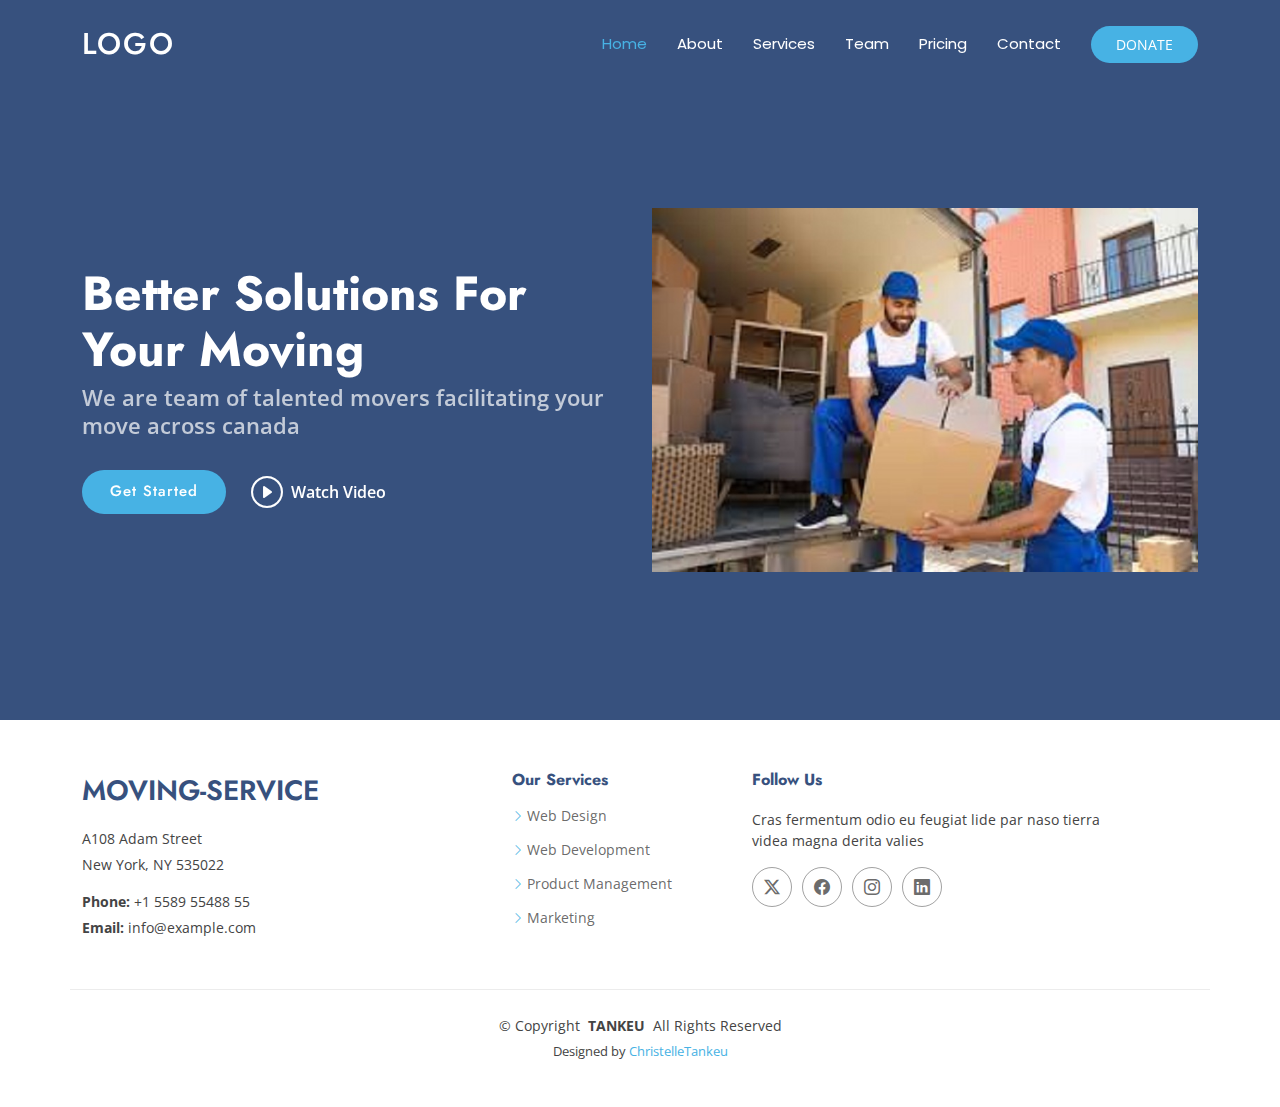
==== index.html @ 635d7840 "premier commit" ====
<!DOCTYPE html>
<html lang="en">

<head>
  <meta charset="utf-8">
  <meta content="width=device-width, initial-scale=1.0" name="viewport">
  <title>MOVING-SERVICE</title>
  <meta name="description" content="">
  <meta name="keywords" content="">

  <!-- Favicons -->
  <link href="assets/img/favicon.png" rel="icon">
  
  <!-- Fonts -->
  <link href="https://fonts.googleapis.com" rel="preconnect">
  <link href="https://fonts.gstatic.com" rel="preconnect" crossorigin>
  <link href="https://fonts.googleapis.com/css2?family=Open+Sans:ital,wght@0,300;0,400;0,500;0,600;0,700;0,800;1,300;1,400;1,500;1,600;1,700;1,800&family=Poppins:ital,wght@0,100;0,200;0,300;0,400;0,500;0,600;0,700;0,800;0,900;1,100;1,200;1,300;1,400;1,500;1,600;1,700;1,800;1,900&family=Jost:ital,wght@0,100;0,200;0,300;0,400;0,500;0,600;0,700;0,800;0,900;1,100;1,200;1,300;1,400;1,500;1,600;1,700;1,800;1,900&display=swap" rel="stylesheet">

  <!-- Vendor CSS Files -->
  <link href="assets/vendor/bootstrap/css/bootstrap.min.css" rel="stylesheet">
  <link href="assets/vendor/bootstrap-icons/bootstrap-icons.css" rel="stylesheet">
  <link href="assets/vendor/aos/aos.css" rel="stylesheet">
  <link href="assets/vendor/glightbox/css/glightbox.min.css" rel="stylesheet">
  <link href="assets/vendor/swiper/swiper-bundle.min.css" rel="stylesheet">

  <!-- Main CSS File -->
  <link href="assets/css/main.css" rel="stylesheet">

</head>

<body class="index-page">

  <header id="header" class="header d-flex align-items-center fixed-top">
    <div class="container-fluid container-xl position-relative d-flex align-items-center">

      <a href="index.html" class="logo d-flex align-items-center me-auto">
        <!-- <img src="assets/img/logo.png" alt=""> -->
        <h1 class="sitename">logo</h1>
      </a>

      <nav id="navmenu" class="navmenu">
        <ul>
          <li><a href="#" class="active">Home</a></li>
          <li><a href="about.html">About</a></li>
          <li><a href="services.html">Services</a></li>
          <li><a href="team.html">Team</a></li>
          <li><a href="pricing.html">Pricing</a></li>
          <li><a href="contact.html">Contact</a></li>
        </ul>
        <i class="mobile-nav-toggle d-xl-none bi bi-list"></i>
      </nav>

      <a class="btn-getstarted" href="#donate">DONATE</a>

    </div>
  </header>

  <main class="main">

    <!-- Hero Section -->
    <section id="hero" class="hero section dark-background">

      <div class="container">
        <div class="row gy-4">
          <div class="col-lg-6 order-2 order-lg-1 d-flex flex-column justify-content-center" data-aos="zoom-out">
            <h1>Better Solutions For Your Moving</h1>
            <p>We are team of talented movers facilitating your move across canada</p>
            <div class="d-flex">
              <a href="about.html" class="btn-get-started">Get Started</a>
              <a href="" class="glightbox btn-watch-video d-flex align-items-center"><i class="bi bi-play-circle"></i><span>Watch Video</span></a>
            </div>
          </div>
          <div class="col-lg-6 order-1 order-lg-2 hero-img" data-aos="zoom-out" data-aos-delay="200">
            <img src="assets/img/hero.jpg" class="img-fluid animated" alt="">
          </div>
        </div>
      </div>

    </section>
  <!-- /Hero Section -->
  </main>

  <footer id="footer" class="footer">

    <div class="container footer-top">
      <div class="row gy-3">
        <div class="col-lg-4 col-md-6 footer-about">
          <a href="index.html" class="d-flex align-items-center">
            <span class="sitename">MOVING-SERVICE</span>
          </a>
          <div class="footer-contact pt-3">
            <p>A108 Adam Street</p>
            <p>New York, NY 535022</p>
            <p class="mt-3"><strong>Phone:</strong> <span>+1 5589 55488 55</span></p>
            <p><strong>Email:</strong> <span>info@example.com</span></p>
          </div>
        </div>


        <div class="col-lg-2 col-md-3 footer-links">
          <h4>Our Services</h4>
          <ul>
            <li><i class="bi bi-chevron-right"></i> <a href="#">Web Design</a></li>
            <li><i class="bi bi-chevron-right"></i> <a href="#">Web Development</a></li>
            <li><i class="bi bi-chevron-right"></i> <a href="#">Product Management</a></li>
            <li><i class="bi bi-chevron-right"></i> <a href="#">Marketing</a></li>
          </ul>
        </div>

        <div class="col-lg-4 col-md-12 footer-links">
          <h4>Follow Us</h4>
          <p>Cras fermentum odio eu feugiat lide par naso tierra videa magna derita valies</p>
          <div class="social-links d-flex">
            <a href=""><i class="bi bi-twitter-x"></i></a>
            <a href=""><i class="bi bi-facebook"></i></a>
            <a href=""><i class="bi bi-instagram"></i></a>
            <a href=""><i class="bi bi-linkedin"></i></a>
          </div>
        </div>

      </div>
    </div>

    <div class="container copyright text-center mt-4">
      <p>© <span>Copyright</span> <strong class="px-1 sitename">TANKEU</strong> <span>All Rights Reserved</span></p>
      <div class="credits">
        
        Designed by <a href="https://bootstrapmade.com/">ChristelleTankeu</a>
      </div>
    </div>

  </footer>

  <!-- Scroll Top -->
  <a href="#" id="scroll-top" class="scroll-top d-flex align-items-center justify-content-center">
    <i class="bi bi-arrow-up-short"></i></a>

  <!-- Preloader -->
  <div id="preloader"></div>

  <!-- Vendor JS Files -->
  <script src="assets/vendor/bootstrap/js/bootstrap.bundle.min.js"></script>
  <script src="assets/vendor/php-email-form/validate.js"></script>
  <script src="assets/vendor/aos/aos.js"></script>
  <script src="assets/vendor/glightbox/js/glightbox.min.js"></script>
  <script src="assets/vendor/swiper/swiper-bundle.min.js"></script>
  <script src="assets/vendor/waypoints/noframework.waypoints.js"></script>
  <script src="assets/vendor/imagesloaded/imagesloaded.pkgd.min.js"></script>
  <script src="assets/vendor/isotope-layout/isotope.pkgd.min.js"></script>

  <!-- Main JS File -->
  <script src="assets/js/main.js"></script>

</body>

</html>
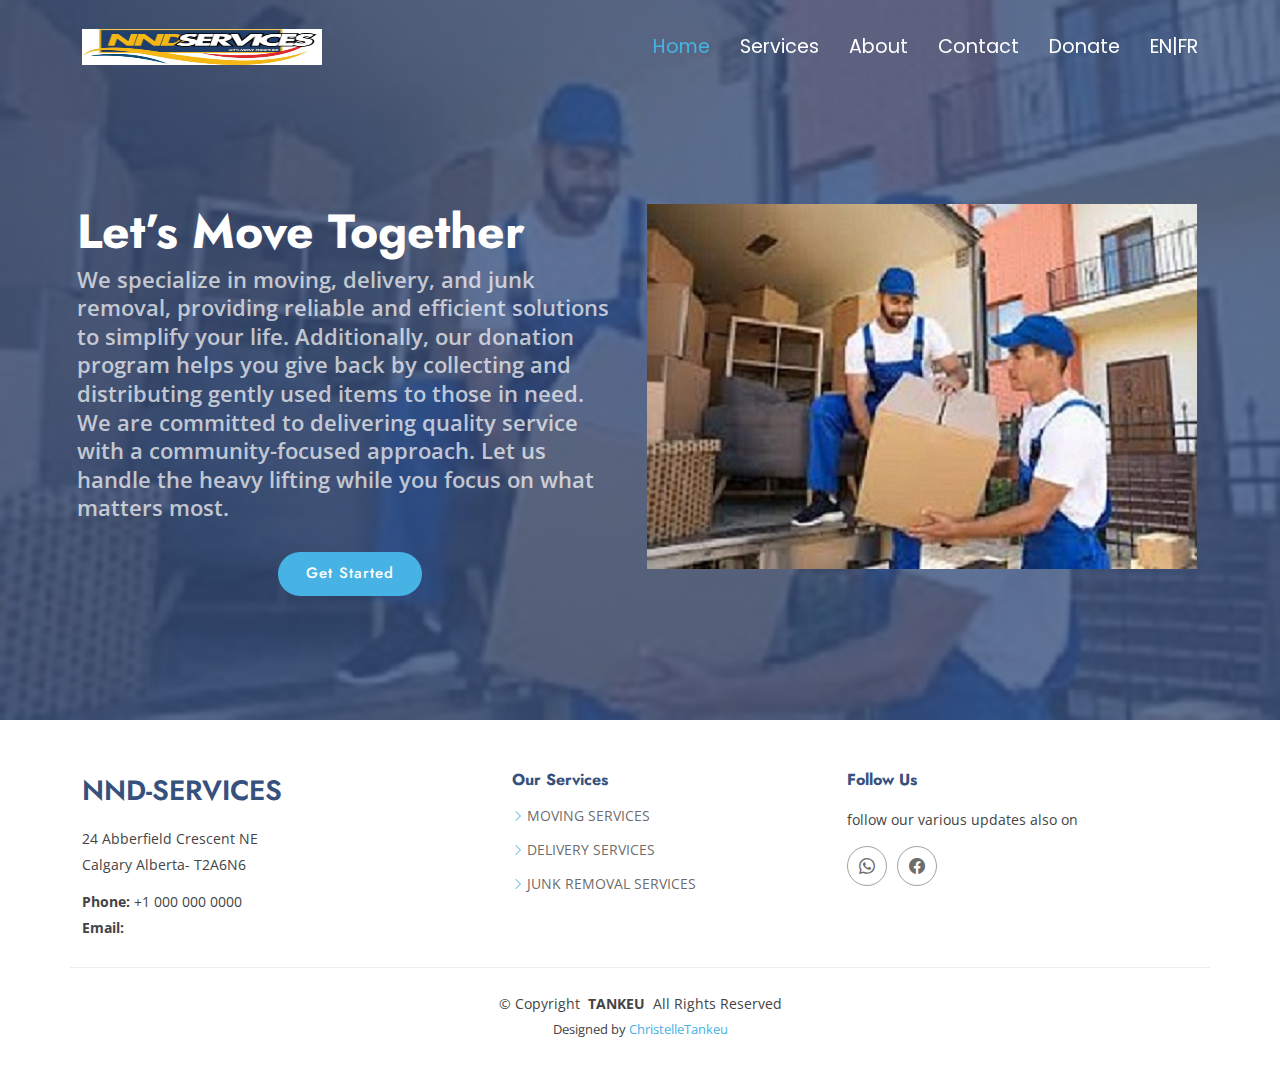
==== commit a87bfd10: "deuxieme commit" ====
--- a/index.html
+++ b/index.html
@@ -8,8 +8,7 @@
   <meta name="description" content="">
   <meta name="keywords" content="">
 
-  <!-- Favicons -->
-  <link href="assets/img/favicon.png" rel="icon">
+  
   
   <!-- Fonts -->
   <link href="https://fonts.googleapis.com" rel="preconnect">
@@ -19,7 +18,7 @@
   <!-- Vendor CSS Files -->
   <link href="assets/vendor/bootstrap/css/bootstrap.min.css" rel="stylesheet">
   <link href="assets/vendor/bootstrap-icons/bootstrap-icons.css" rel="stylesheet">
-  <link href="assets/vendor/aos/aos.css" rel="stylesheet">
+ 
   <link href="assets/vendor/glightbox/css/glightbox.min.css" rel="stylesheet">
   <link href="assets/vendor/swiper/swiper-bundle.min.css" rel="stylesheet">
 
@@ -34,50 +33,49 @@
     <div class="container-fluid container-xl position-relative d-flex align-items-center">
 
       <a href="index.html" class="logo d-flex align-items-center me-auto">
-        <!-- <img src="assets/img/logo.png" alt=""> -->
-        <h1 class="sitename">logo</h1>
+         <img src="assets/img/logo1.jpeg" alt="" id="logo"> 
+     <!--   <h1 class="sitename">logo</h1> -->
       </a>
 
       <nav id="navmenu" class="navmenu">
         <ul>
           <li><a href="#" class="active">Home</a></li>
+          <li><a href="services.html">Services</a></li>
           <li><a href="about.html">About</a></li>
-          <li><a href="services.html">Services</a></li>
-          <li><a href="team.html">Team</a></li>
-          <li><a href="pricing.html">Pricing</a></li>
           <li><a href="contact.html">Contact</a></li>
+          <li><a href="donate.html">Donate</a></li>
+          <li><a href="">EN|FR</a></li>
         </ul>
         <i class="mobile-nav-toggle d-xl-none bi bi-list"></i>
       </nav>
-
-      <a class="btn-getstarted" href="#donate">DONATE</a>
-
     </div>
   </header>
 
   <main class="main">
-
-    <!-- Hero Section -->
     <section id="hero" class="hero section dark-background">
-
       <div class="container">
         <div class="row gy-4">
           <div class="col-lg-6 order-2 order-lg-1 d-flex flex-column justify-content-center" data-aos="zoom-out">
-            <h1>Better Solutions For Your Moving</h1>
-            <p>We are team of talented movers facilitating your move across canada</p>
+            <h1>Let’s Move Together</h1>
+            <p>We specialize in moving, delivery, and junk removal, providing reliable and efficient
+              solutions to simplify your life. Additionally, our donation program helps you give back by
+              collecting and distributing gently used items to those in need. We are committed to delivering
+              quality service with a community-focused approach. Let us handle the heavy lifting while you
+              focus on what matters most.</p>
             <div class="d-flex">
               <a href="about.html" class="btn-get-started">Get Started</a>
-              <a href="" class="glightbox btn-watch-video d-flex align-items-center"><i class="bi bi-play-circle"></i><span>Watch Video</span></a>
+            <!--  <a href="" class="glightbox btn-watch-video d-flex align-items-center">
+              <i class="bi bi-play-circle"></i>
+              <span>Watch Video</span></a> -->
             </div>
           </div>
-          <div class="col-lg-6 order-1 order-lg-2 hero-img" data-aos="zoom-out" data-aos-delay="200">
-            <img src="assets/img/hero.jpg" class="img-fluid animated" alt="">
+          <div class="col-lg-6 order-1  " id="img-prin">
+            <img src="assets/img/hero.jpg"  alt="" id="img-prin">
           </div>
         </div>
       </div>
-
     </section>
-  <!-- /Hero Section -->
+  
   </main>
 
   <footer id="footer" class="footer">
@@ -86,35 +84,32 @@
       <div class="row gy-3">
         <div class="col-lg-4 col-md-6 footer-about">
           <a href="index.html" class="d-flex align-items-center">
-            <span class="sitename">MOVING-SERVICE</span>
+            <span class="sitename">NND-SERVICEs</span>
           </a>
           <div class="footer-contact pt-3">
-            <p>A108 Adam Street</p>
-            <p>New York, NY 535022</p>
-            <p class="mt-3"><strong>Phone:</strong> <span>+1 5589 55488 55</span></p>
-            <p><strong>Email:</strong> <span>info@example.com</span></p>
+            <p>24 Abberfield Crescent NE</p>
+            <p>Calgary Alberta- T2A6N6</p>
+            <p class="mt-3"><strong>Phone:</strong> <span>+1 000 000 0000</span></p>
+            <p><strong>Email:</strong> <span></span></p>
           </div>
         </div>
 
 
-        <div class="col-lg-2 col-md-3 footer-links">
+        <div class="col-lg-3 col-md-3 footer-links">
           <h4>Our Services</h4>
           <ul>
-            <li><i class="bi bi-chevron-right"></i> <a href="#">Web Design</a></li>
-            <li><i class="bi bi-chevron-right"></i> <a href="#">Web Development</a></li>
-            <li><i class="bi bi-chevron-right"></i> <a href="#">Product Management</a></li>
-            <li><i class="bi bi-chevron-right"></i> <a href="#">Marketing</a></li>
+            <li><i class="bi bi-chevron-right"></i> <a href="services.html">MOVING SERVICES </a></li>
+            <li><i class="bi bi-chevron-right"></i> <a href="services.html">DELIVERY SERVICES</a></li>
+            <li><i class="bi bi-chevron-right"></i> <a href="services.html">JUNK REMOVAL SERVICES</a></li>
           </ul>
         </div>
 
-        <div class="col-lg-4 col-md-12 footer-links">
+        <div class="col-lg-3 col-md-6 footer-links">
           <h4>Follow Us</h4>
-          <p>Cras fermentum odio eu feugiat lide par naso tierra videa magna derita valies</p>
+          <p>follow our various updates also on</p>
           <div class="social-links d-flex">
-            <a href=""><i class="bi bi-twitter-x"></i></a>
+            <a href=""><i class="bi bi-whatsapp"></i></a>
             <a href=""><i class="bi bi-facebook"></i></a>
-            <a href=""><i class="bi bi-instagram"></i></a>
-            <a href=""><i class="bi bi-linkedin"></i></a>
           </div>
         </div>
 
--- a/assets/css/main.css
+++ b/assets/css/main.css
@@ -1,15 +1,4 @@
-/**
-* Template Name: Arsha
-* Template URL: https://bootstrapmade.com/arsha-free-bootstrap-html-template-corporate/
-* Updated: Aug 07 2024 with Bootstrap v5.3.3
-* Author: BootstrapMade.com
-* License: https://bootstrapmade.com/license/
-*/
-
-/*--------------------------------------------------------------
-# Font & Color Variables
-# Help: https://bootstrapmade.com/color-system/
---------------------------------------------------------------*/
+
 /* Fonts */
 :root {
   --default-font: "Open Sans",  system-ui, -apple-system, "Segoe UI", Roboto, "Helvetica Neue", Arial, "Noto Sans", "Liberation Sans", sans-serif, "Apple Color Emoji", "Segoe UI Emoji", "Segoe UI Symbol", "Noto Color Emoji";
@@ -232,17 +221,19 @@
     display: flex;
     list-style: none;
     align-items: center;
+
   }
 
   .navmenu li {
     position: relative;
+    
   }
 
   .navmenu a,
   .navmenu a:focus {
     color: var(--nav-color);
     padding: 18px 15px;
-    font-size: 15px;
+    font-size: 1.2rem;
     font-family: var(--nav-font);
     font-weight: 400;
     display: flex;
@@ -783,7 +774,7 @@
 .section {
   color: var(--default-color);
   background-color: var(--background-color);
-  padding: 60px 0;
+  padding: 15px 0;
   scroll-margin-top: 88px;
   overflow: clip;
 }
@@ -848,12 +839,27 @@
 # Hero Section
 --------------------------------------------------------------*/
 .hero {
+  margin: 0 auto;
   width: 100%;
   min-height: 80vh;
   position: relative;
-  padding: 120px 0 60px 0;
+  padding: 120px 10px 40px 0;
   display: flex;
   align-items: center;
+}
+
+.hero::before {
+  content: '';
+  background-image: url(../img/hero.jpg);
+  background-repeat: no-repeat;
+  background-size: cover;
+  background-position: center;
+position: absolute;
+top: 0;
+left: 0;
+bottom: 0;
+right: 0;  
+opacity: 0.2;
 }
 
 .hero h1 {
@@ -861,6 +867,7 @@
   font-size: 48px;
   font-weight: 700;
   line-height: 56px;
+  position: relative;
 }
 
 .hero p {
@@ -869,6 +876,7 @@
   font-size: 22px;
   line-height: 1.3;
   font-weight: 600;
+  position: relative;
 }
 
 .hero .btn-get-started {
@@ -879,12 +887,22 @@
   font-size: 15px;
   letter-spacing: 1px;
   display: inline-block;
+  margin: 0 auto;
   padding: 10px 28px 12px 28px;
   border-radius: 50px;
   transition: 0.5s;
-}
-
+  position: relative;
+}
+
+#img-prin{
+  position: relative;
+  background-repeat: no-repeat;
+  background-size: cover;
+  background-position: center;
+
+}
 .hero .btn-get-started:hover {
+  position: relative;
   color: var(--contrast-color);
   background: color-mix(in srgb, var(--accent-color), transparent 15%);
 }
@@ -2082,8 +2100,50 @@
 }
 
 /*--------------------------------------------------------------
-# Starter Section Section
---------------------------------------------------------------*/
-.starter-section {
-  /* Add your styles here */
-}+# formulaire
+--------------------------------------------------------------*/
+#formde{
+  margin: 0 auto;
+
+}
+
+#logo{
+ width: 15rem;
+ 
+}
+
+#agr-div{
+  margin: 0 auto;
+  text-align: justify;
+  width:  80%;
+}
+
+#conf{
+  color: red;
+  font-size: 1.3rem;
+  margin: auto 15px;
+  
+}
+
+#img-about{
+  height: 400px;
+  width:  100%;
+}
+
+#para-about{
+  margin-top: 20px;
+  font-weight: bold;
+  text-transform: uppercase;
+  font-size: 1.5rem;
+  color: rgb(2, 2, 46);
+}
+
+#para{
+  margin: 100px auto;
+  
+}
+
+#sous-titre{
+  margin-top: 50px;
+ 
+}
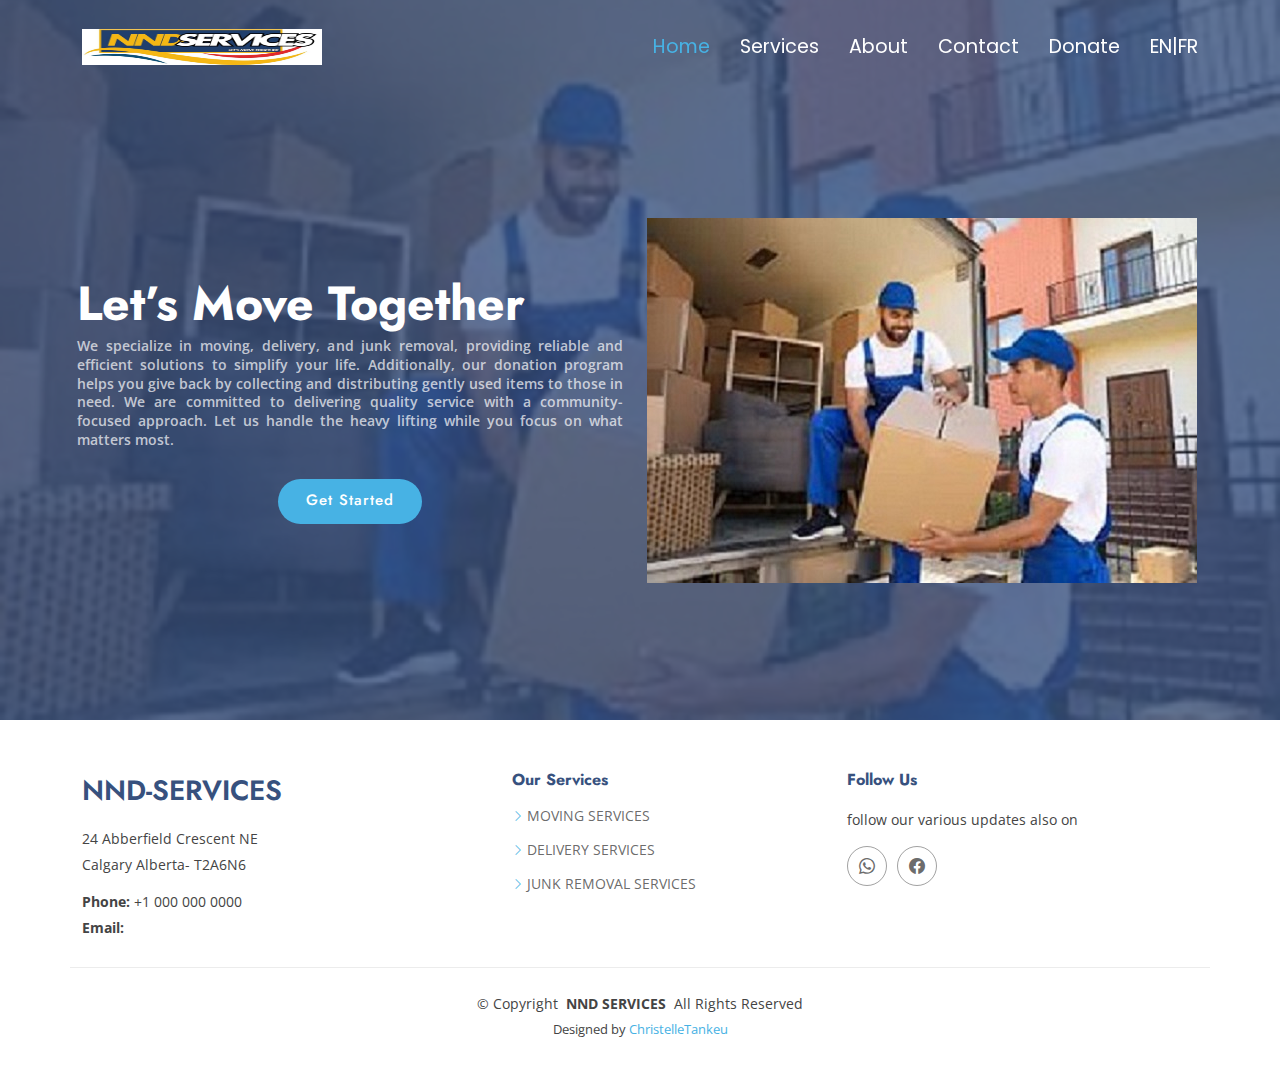
==== commit c6f15743: "deuxie,,e version" ====
--- a/index.html
+++ b/index.html
@@ -57,7 +57,7 @@
         <div class="row gy-4">
           <div class="col-lg-6 order-2 order-lg-1 d-flex flex-column justify-content-center" data-aos="zoom-out">
             <h1>Let’s Move Together</h1>
-            <p>We specialize in moving, delivery, and junk removal, providing reliable and efficient
+            <p id="papa">We specialize in moving, delivery, and junk removal, providing reliable and efficient
               solutions to simplify your life. Additionally, our donation program helps you give back by
               collecting and distributing gently used items to those in need. We are committed to delivering
               quality service with a community-focused approach. Let us handle the heavy lifting while you
@@ -117,7 +117,7 @@
     </div>
 
     <div class="container copyright text-center mt-4">
-      <p>© <span>Copyright</span> <strong class="px-1 sitename">TANKEU</strong> <span>All Rights Reserved</span></p>
+      <p>© <span>Copyright</span> <strong class="px-1 sitename">NND SERVICES</strong> <span>All Rights Reserved</span></p>
       <div class="credits">
         
         Designed by <a href="https://bootstrapmade.com/">ChristelleTankeu</a>
--- a/assets/css/main.css
+++ b/assets/css/main.css
@@ -2136,6 +2136,11 @@
   text-transform: uppercase;
   font-size: 1.5rem;
   color: rgb(2, 2, 46);
+  text-align: justify;
+}
+
+#para2-about{
+  text-align: justify;
 }
 
 #para{
@@ -2147,3 +2152,20 @@
   margin-top: 50px;
  
 }
+
+#papa{
+  font-size: 0.9rem;
+  text-align: justify;
+ 
+}
+
+#para-ser{
+text-align: justify;
+ padding: 0;
+ margin: 0 auto;
+}
+
+legend{
+  font-weight: bold;
+  
+}
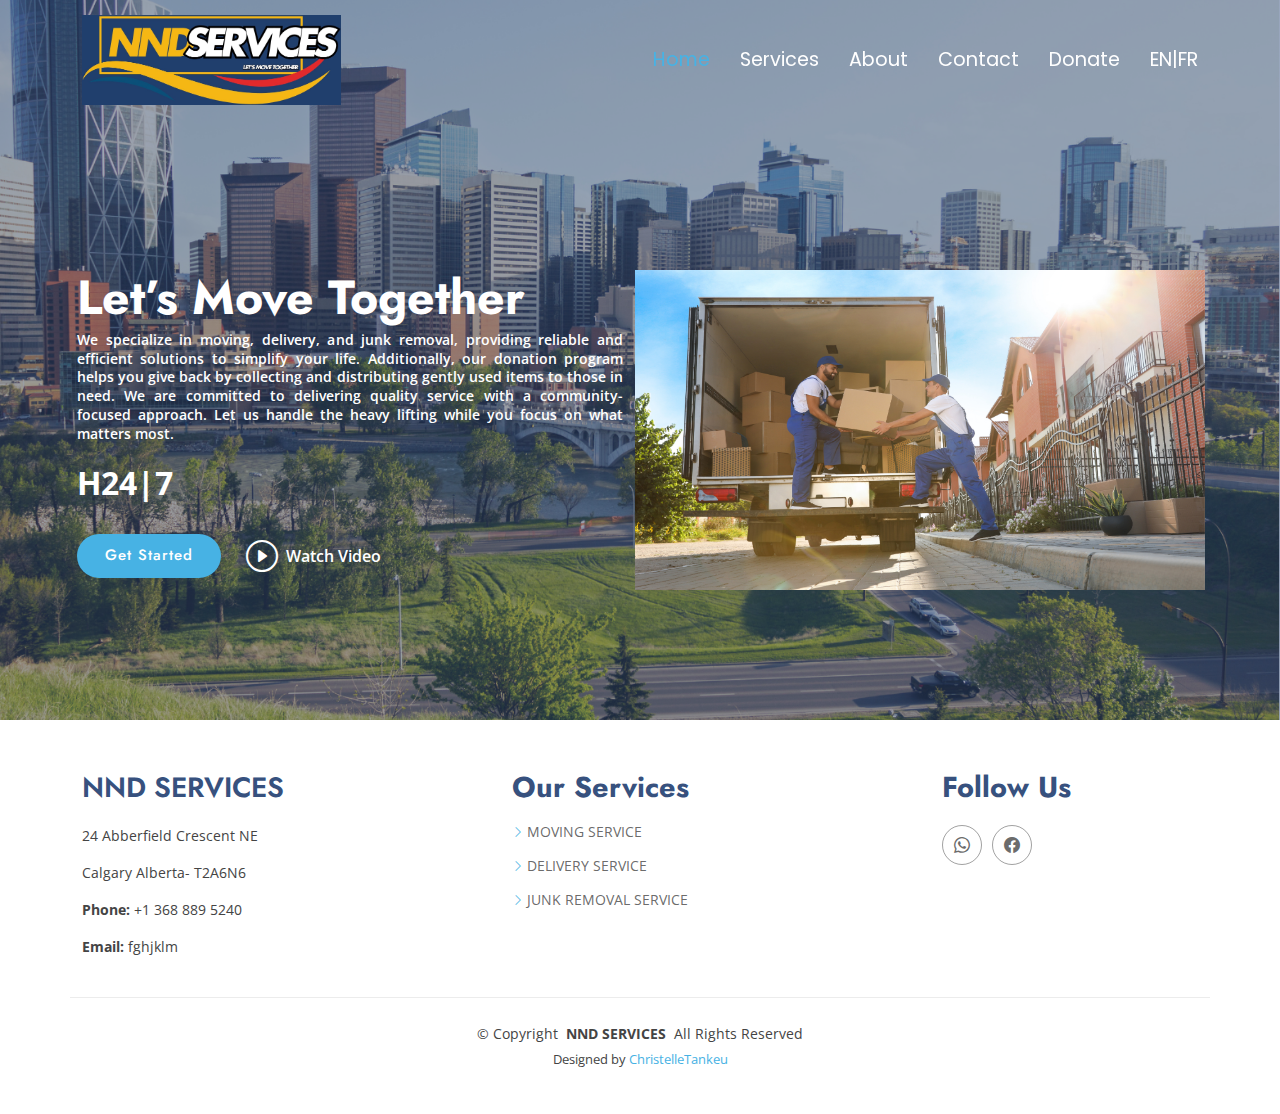
==== commit 1544edcb: "version1 complete" ====
--- a/index.html
+++ b/index.html
@@ -32,18 +32,18 @@
   <header id="header" class="header d-flex align-items-center fixed-top">
     <div class="container-fluid container-xl position-relative d-flex align-items-center">
 
-      <a href="index.html" class="logo d-flex align-items-center me-auto">
-         <img src="assets/img/logo1.jpeg" alt="" id="logo"> 
+      <a href="index.html" class="me-auto">
+         <img src="assets/img/logo3.jpg" alt="" id="logo"> 
      <!--   <h1 class="sitename">logo</h1> -->
       </a>
 
       <nav id="navmenu" class="navmenu">
         <ul>
-          <li><a href="#" class="active">Home</a></li>
-          <li><a href="services.html">Services</a></li>
-          <li><a href="about.html">About</a></li>
-          <li><a href="contact.html">Contact</a></li>
-          <li><a href="donate.html">Donate</a></li>
+          <li><a href="#" class="active" >Home</a></li>
+          <li><a href="services.html" >Services</a></li>
+          <li><a href="about.html" >About</a></li>
+          <li><a href="contact.html" >Contact</a></li>
+          <li><a href="donate.html" >Donate</a></li>
           <li><a href="">EN|FR</a></li>
         </ul>
         <i class="mobile-nav-toggle d-xl-none bi bi-list"></i>
@@ -52,26 +52,77 @@
   </header>
 
   <main class="main">
-    <section id="hero" class="hero section dark-background">
+    <section  class="hero section dark-background">
       <div class="container">
-        <div class="row gy-4">
-          <div class="col-lg-6 order-2 order-lg-1 d-flex flex-column justify-content-center" data-aos="zoom-out">
+        <div class="row gy-2">
+          <div class="col-lg-6">
             <h1>Let’s Move Together</h1>
-            <p id="papa">We specialize in moving, delivery, and junk removal, providing reliable and efficient
+            <p id="papa">
+              We specialize in moving, delivery, and junk removal, providing reliable and efficient
               solutions to simplify your life. Additionally, our donation program helps you give back by
               collecting and distributing gently used items to those in need. We are committed to delivering
               quality service with a community-focused approach. Let us handle the heavy lifting while you
-              focus on what matters most.</p>
+              focus on what matters most. <br><br>
+              <span id="heure"> H24|7</span>
+            </p>
             <div class="d-flex">
               <a href="about.html" class="btn-get-started">Get Started</a>
-            <!--  <a href="" class="glightbox btn-watch-video d-flex align-items-center">
-              <i class="bi bi-play-circle"></i>
-              <span>Watch Video</span></a> -->
+              <a href="./assets/img/video.mp4"  class="glightbox btn-watch-video d-flex align-items-center"><i class="bi bi-play-circle"></i><span>Watch Video</span></a>
             </div>
           </div>
-          <div class="col-lg-6 order-1  " id="img-prin">
-            <img src="assets/img/hero.jpg"  alt="" id="img-prin">
-          </div>
+
+          <div class="swiper init-swiper col-lg-6" id="img-prin">
+            <script type="application/json" class="swiper-config">
+              {
+                "loop": true,
+                "speed": 300,
+                "autoplay": {
+                  "delay": 2000
+                },
+                "slidesPerView": "auto",
+                "pagination": {
+                  "el": ".swiper-pagination",
+                  "type": "bullets",
+                  "clickable": true
+                }
+              }
+            </script>
+            <div class="swiper-wrapper">
+              <div class="swiper-slide">
+                  <img src="./assets/img/Slide 1 page acceuil.png"  alt="" id="ip">
+              </div>
+
+              <div class="swiper-slide">
+                  <img src="./assets/img/Slide 2 page acceuil.png"  alt="" id="ip">  
+              </div>
+
+              <div class="swiper-slide">                
+                  <img src="./assets/img/Slide 3 page acceuil.png"  alt="" id="ip">               
+              </div>
+
+              <div class="swiper-slide">                
+                  <img src="./assets/img/Slide 4 page acceuil.png"  alt="" id="ip">                
+              </div>
+
+              <div class="swiper-slide">               
+                  <img src="./assets/img/Slide 5 page acceuil.png"  alt="" id="ip">                
+              </div>
+
+              <div class="swiper-slide">                
+                  <img src="./assets/img/Slide 6 page acceuil.png"  alt="" id="ip">               
+              </div>
+
+              <div class="swiper-slide">                
+                  <img src="./assets/img/Slide 7 page acceuil.png"  alt="" id="ip">                
+              </div>
+
+              <div class="swiper-slide">                
+                  <img src="./assets/img/Slide 8 page acceuil.png"  alt="" id="ip">                
+              </div>
+
+              <div class="swiper-slide">                
+                  <img src="./assets/img/Slide 9 page acceuil.png"  alt="" id="ip">                
+              </div>
         </div>
       </div>
     </section>
@@ -83,33 +134,30 @@
     <div class="container footer-top">
       <div class="row gy-3">
         <div class="col-lg-4 col-md-6 footer-about">
-          <a href="index.html" class="d-flex align-items-center">
-            <span class="sitename">NND-SERVICEs</span>
-          </a>
-          <div class="footer-contact pt-3">
+          <h4 id="titre-foot"> <a href="index.html"> NND SERVICES </a></h4>
+          <div>
             <p>24 Abberfield Crescent NE</p>
             <p>Calgary Alberta- T2A6N6</p>
-            <p class="mt-3"><strong>Phone:</strong> <span>+1 000 000 0000</span></p>
-            <p><strong>Email:</strong> <span></span></p>
+            <p class="mt-3"><strong>Phone:</strong> <span>+1 368 889 5240</span></p>
+            <p><strong>Email:</strong> <span>fghjklm</span></p>
           </div>
         </div>
 
 
-        <div class="col-lg-3 col-md-3 footer-links">
-          <h4>Our Services</h4>
+        <div class="col-lg-4 col-md-10 footer-links">
+          <h4 id="titre-foot">Our Services</h4>
           <ul>
-            <li><i class="bi bi-chevron-right"></i> <a href="services.html">MOVING SERVICES </a></li>
-            <li><i class="bi bi-chevron-right"></i> <a href="services.html">DELIVERY SERVICES</a></li>
-            <li><i class="bi bi-chevron-right"></i> <a href="services.html">JUNK REMOVAL SERVICES</a></li>
+            <li><i class="bi bi-chevron-right"></i> <a href="services.html">MOVING SERVICE </a></li>
+            <li><i class="bi bi-chevron-right"></i> <a href="services.html">DELIVERY SERVICE</a></li>
+            <li><i class="bi bi-chevron-right"></i> <a href="services.html">JUNK REMOVAL SERVICE</a></li>
           </ul>
         </div>
 
-        <div class="col-lg-3 col-md-6 footer-links">
-          <h4>Follow Us</h4>
-          <p>follow our various updates also on</p>
+        <div class="col-lg-2 col-md-8 footer-links">
+          <h4 id="titre-foot">Follow Us</h4>
           <div class="social-links d-flex">
             <a href=""><i class="bi bi-whatsapp"></i></a>
-            <a href=""><i class="bi bi-facebook"></i></a>
+            <a href="https://www.facebook.com/profile.php?id=61557885560451&mibextid=ZbWKwL"><i class="bi bi-facebook"></i></a>
           </div>
         </div>
 
--- a/assets/css/main.css
+++ b/assets/css/main.css
@@ -76,57 +76,6 @@
   font-family: var(--heading-font);
 }
 
-/* PHP Email Form Messages
-------------------------------*/
-.php-email-form .error-message {
-  display: none;
-  background: #df1529;
-  color: #ffffff;
-  text-align: left;
-  padding: 15px;
-  margin-bottom: 24px;
-  font-weight: 600;
-}
-
-.php-email-form .sent-message {
-  display: none;
-  color: #ffffff;
-  background: #059652;
-  text-align: center;
-  padding: 15px;
-  margin-bottom: 24px;
-  font-weight: 600;
-}
-
-.php-email-form .loading {
-  display: none;
-  background: var(--surface-color);
-  text-align: center;
-  padding: 15px;
-  margin-bottom: 24px;
-}
-
-.php-email-form .loading:before {
-  content: "";
-  display: inline-block;
-  border-radius: 50%;
-  width: 24px;
-  height: 24px;
-  margin: 0 10px -6px 0;
-  border: 3px solid var(--accent-color);
-  border-top-color: var(--surface-color);
-  animation: php-email-form-loading 1s linear infinite;
-}
-
-@keyframes php-email-form-loading {
-  0% {
-    transform: rotate(0deg);
-  }
-
-  100% {
-    transform: rotate(360deg);
-  }
-}
 
 /*--------------------------------------------------------------
 # Global Header
@@ -839,18 +788,19 @@
 # Hero Section
 --------------------------------------------------------------*/
 .hero {
-  margin: 0 auto;
+ margin: 0 auto;
   width: 100%;
   min-height: 80vh;
   position: relative;
-  padding: 120px 10px 40px 0;
+  padding: 150px 10px 10px 0;
   display: flex;
   align-items: center;
 }
 
+
 .hero::before {
   content: '';
-  background-image: url(../img/hero.jpg);
+  background-image: url(../img/Arrière\ plan\ page\ acceuil.png);
   background-repeat: no-repeat;
   background-size: cover;
   background-position: center;
@@ -859,7 +809,7 @@
 left: 0;
 bottom: 0;
 right: 0;  
-opacity: 0.2;
+opacity: 0.5;
 }
 
 .hero h1 {
@@ -887,20 +837,54 @@
   font-size: 15px;
   letter-spacing: 1px;
   display: inline-block;
-  margin: 0 auto;
   padding: 10px 28px 12px 28px;
   border-radius: 50px;
   transition: 0.5s;
   position: relative;
 }
+.btn-get-fre {
+  color: var(--contrast-color);
+  background: var(--accent-color);
+  font-family: var(--heading-font);
+  font-weight: 500;
+  font-size: 15px;
+  letter-spacing: 1px;
+  display: inline-block;
+  padding: 10px 28px 12px 28px;
+  margin-top: 20px;
+  border-radius: 20px;
+  transition: 0.5s;
+  position: relative;
+}
+.btn-get-fr {
+  color: var(--contrast-color);
+  background: var(--accent-color);
+  font-family: var(--heading-font);
+  font-weight: 500;
+  font-size: 15px;
+  letter-spacing: 1px;
+  display: inline-block;
+  padding: 10px 28px 12px 28px;
+  margin-top: 45px;
+  border-radius: 20px;
+  transition: 0.5s;
+  position: relative;
+}
 
 #img-prin{
   position: relative;
+  height: 320px;
+}
+
+#ip{
   background-repeat: no-repeat;
   background-size: cover;
-  background-position: center;
-
-}
+  background-position: center; 
+  height: 320px;
+  width: 100%;
+}
+
+
 .hero .btn-get-started:hover {
   position: relative;
   color: var(--contrast-color);
@@ -908,6 +892,7 @@
 }
 
 .hero .btn-watch-video {
+  position: relative;
   font-size: 16px;
   transition: 0.5s;
   margin-left: 25px;
@@ -921,14 +906,17 @@
   transition: 0.3s;
   line-height: 0;
   margin-right: 8px;
+  position: relative;
 }
 
 .hero .btn-watch-video:hover {
   color: var(--accent-color);
+  position: relative;
 }
 
 .hero .btn-watch-video:hover i {
   color: color-mix(in srgb, var(--accent-color), transparent 15%);
+  position: relative;
 }
 
 .hero .animated {
@@ -2103,19 +2091,33 @@
 # formulaire
 --------------------------------------------------------------*/
 #formde{
-  margin: 0 auto;
-
+  margin: 0px auto;
+  padding: 25px;
+}
+
+#bg-about{
+  background: url(../img/Arrière\ plan\ ABOUT.png) center/cover;
+  min-height: 730px;
 }
 
 #logo{
- width: 15rem;
- 
+  width: 100%;
+  height: 90px;
+}
+
+#agreed{
+  margin: 0px auto;
+  font-size: 1.1rem;
+  font-weight: bold;
 }
 
 #agr-div{
-  margin: 0 auto;
   text-align: justify;
-  width:  80%;
+  overflow-y: scroll;
+  height: 15rem;
+  border: grey solid 0.5px;
+  border-radius: 5px;
+  padding: 10px;
 }
 
 #conf{
@@ -2149,14 +2151,13 @@
 }
 
 #sous-titre{
-  margin-top: 50px;
- 
+  margin-top: 100px; 
 }
 
 #papa{
   font-size: 0.9rem;
   text-align: justify;
- 
+  color: white;
 }
 
 #para-ser{
@@ -2169,3 +2170,69 @@
   font-weight: bold;
   
 }
+
+
+.slider {
+  height: 320px;
+  width: 100%;
+  background: url(../img/Slide\ 1\ page\ acceuil.png) center/cover;
+  
+  animation: glisse 50s linear infinite normal;
+  animation-fill-mode: both;
+}
+@keyframes glisse {
+  0% {
+    background: url(../img/Slide\ 2\ page\ acceuil.png) center/cover;
+  }
+  14% {
+    background: url(../img/Slide\ 3\ page\ acceuil.png) center/cover;
+  }
+  27% {
+    background: url(../img/Slide\ 4\ page\ acceuil.png) center/cover;
+  }
+  40% {
+    background: url(../img/Slide\ 5\ page\ acceuil.png) center/cover;
+  }
+  53% {
+    background: url(../img/Slide\ 6\ page\ acceuil.png) center/cover;
+  }
+  66% {
+    background: url(../img/Slide\ 7\ page\ acceuil.png) center/cover;
+  }
+  79% {
+    background: url(../img/Slide\ 8\ page\ acceuil.png) center/cover;
+  }
+  100% {
+    background: url(../img/Slide\ 9\ page\ acceuil.png) center/cover;
+  }
+}
+
+#titre-foot{
+  font-size: 1.8rem; 
+}
+
+#contact-bg{
+  background-image: url(../img/Arrière\ plan\ CONTACT.png);
+  width: 100% ;
+  min-height: 680px;
+}
+
+
+#bg-donate{
+  background: url(../img/Arriére\ plan\ DONATE.png) center/cover;
+}
+
+#ser-prin{
+  margin-bottom: 70px;
+}
+
+#heure{
+  font-size: 2rem;
+  font-weight: bold;
+}
+
+
+
+#oblige{
+  color: red;
+}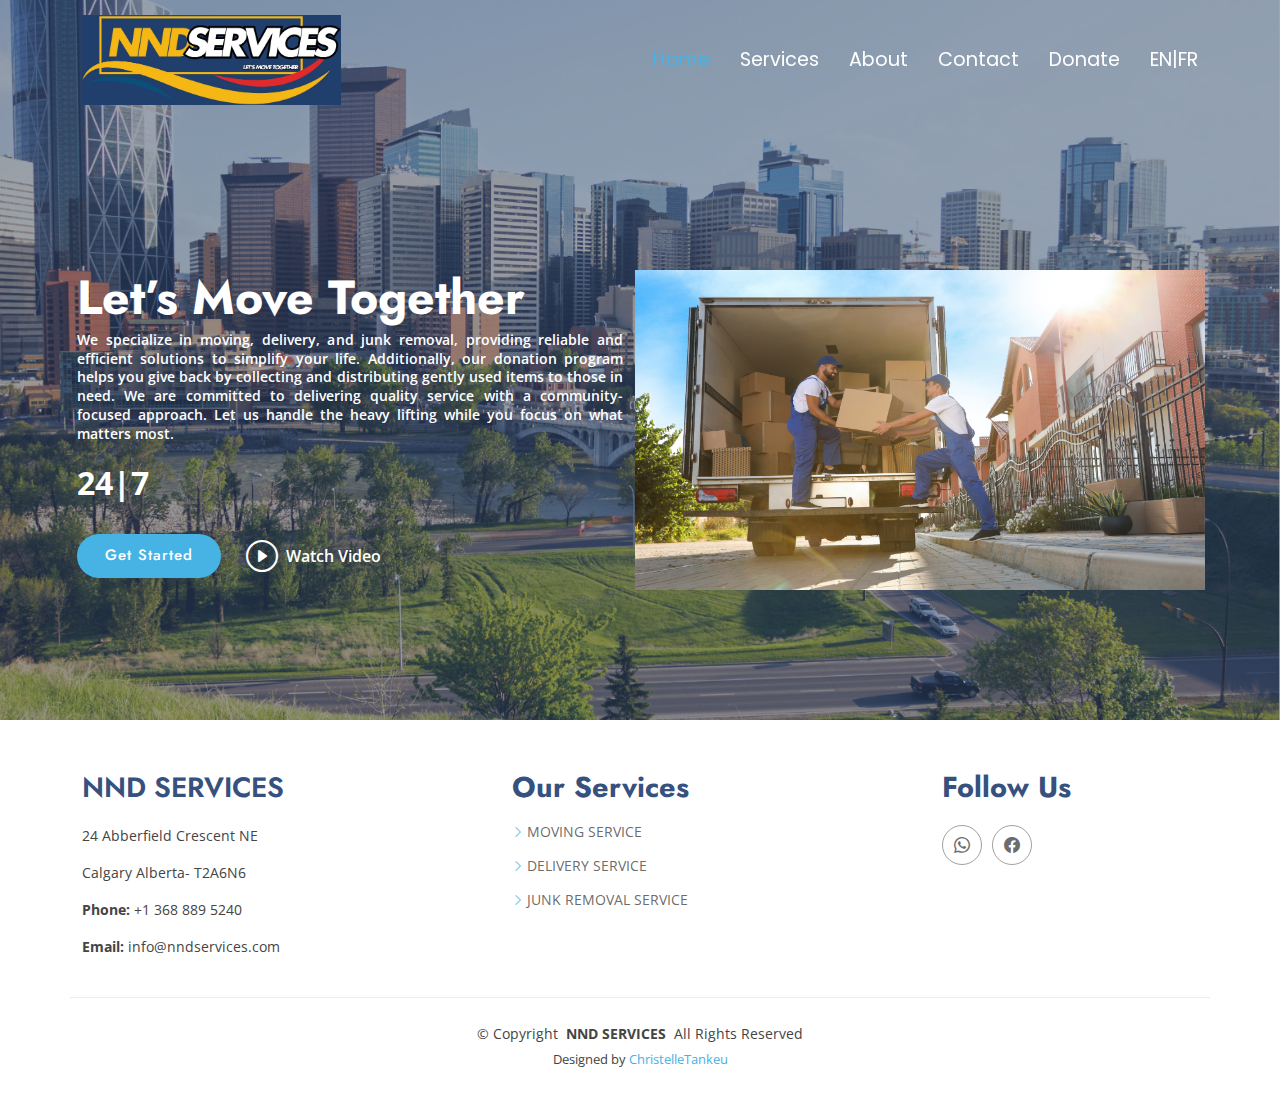
==== commit 1475020a: "version du fontend" ====
--- a/index.html
+++ b/index.html
@@ -63,7 +63,7 @@
               collecting and distributing gently used items to those in need. We are committed to delivering
               quality service with a community-focused approach. Let us handle the heavy lifting while you
               focus on what matters most. <br><br>
-              <span id="heure"> H24|7</span>
+              <span id="heure"> 24|7</span>
             </p>
             <div class="d-flex">
               <a href="about.html" class="btn-get-started">Get Started</a>
@@ -77,7 +77,7 @@
                 "loop": true,
                 "speed": 300,
                 "autoplay": {
-                  "delay": 2000
+                  "delay": 4000
                 },
                 "slidesPerView": "auto",
                 "pagination": {
@@ -139,7 +139,7 @@
             <p>24 Abberfield Crescent NE</p>
             <p>Calgary Alberta- T2A6N6</p>
             <p class="mt-3"><strong>Phone:</strong> <span>+1 368 889 5240</span></p>
-            <p><strong>Email:</strong> <span>fghjklm</span></p>
+            <p><strong>Email:</strong> <span>info@nndservices.com</span></p>
           </div>
         </div>
 
--- a/assets/css/main.css
+++ b/assets/css/main.css
@@ -137,7 +137,7 @@
   }
 
   .header .navmenu {
-    order: 3;
+    order: 1;
   }
 }
 
@@ -2213,7 +2213,7 @@
 
 #contact-bg{
   background-image: url(../img/Arrière\ plan\ CONTACT.png);
-  width: 100% ;
+  width: 100%;
   min-height: 680px;
 }
 
